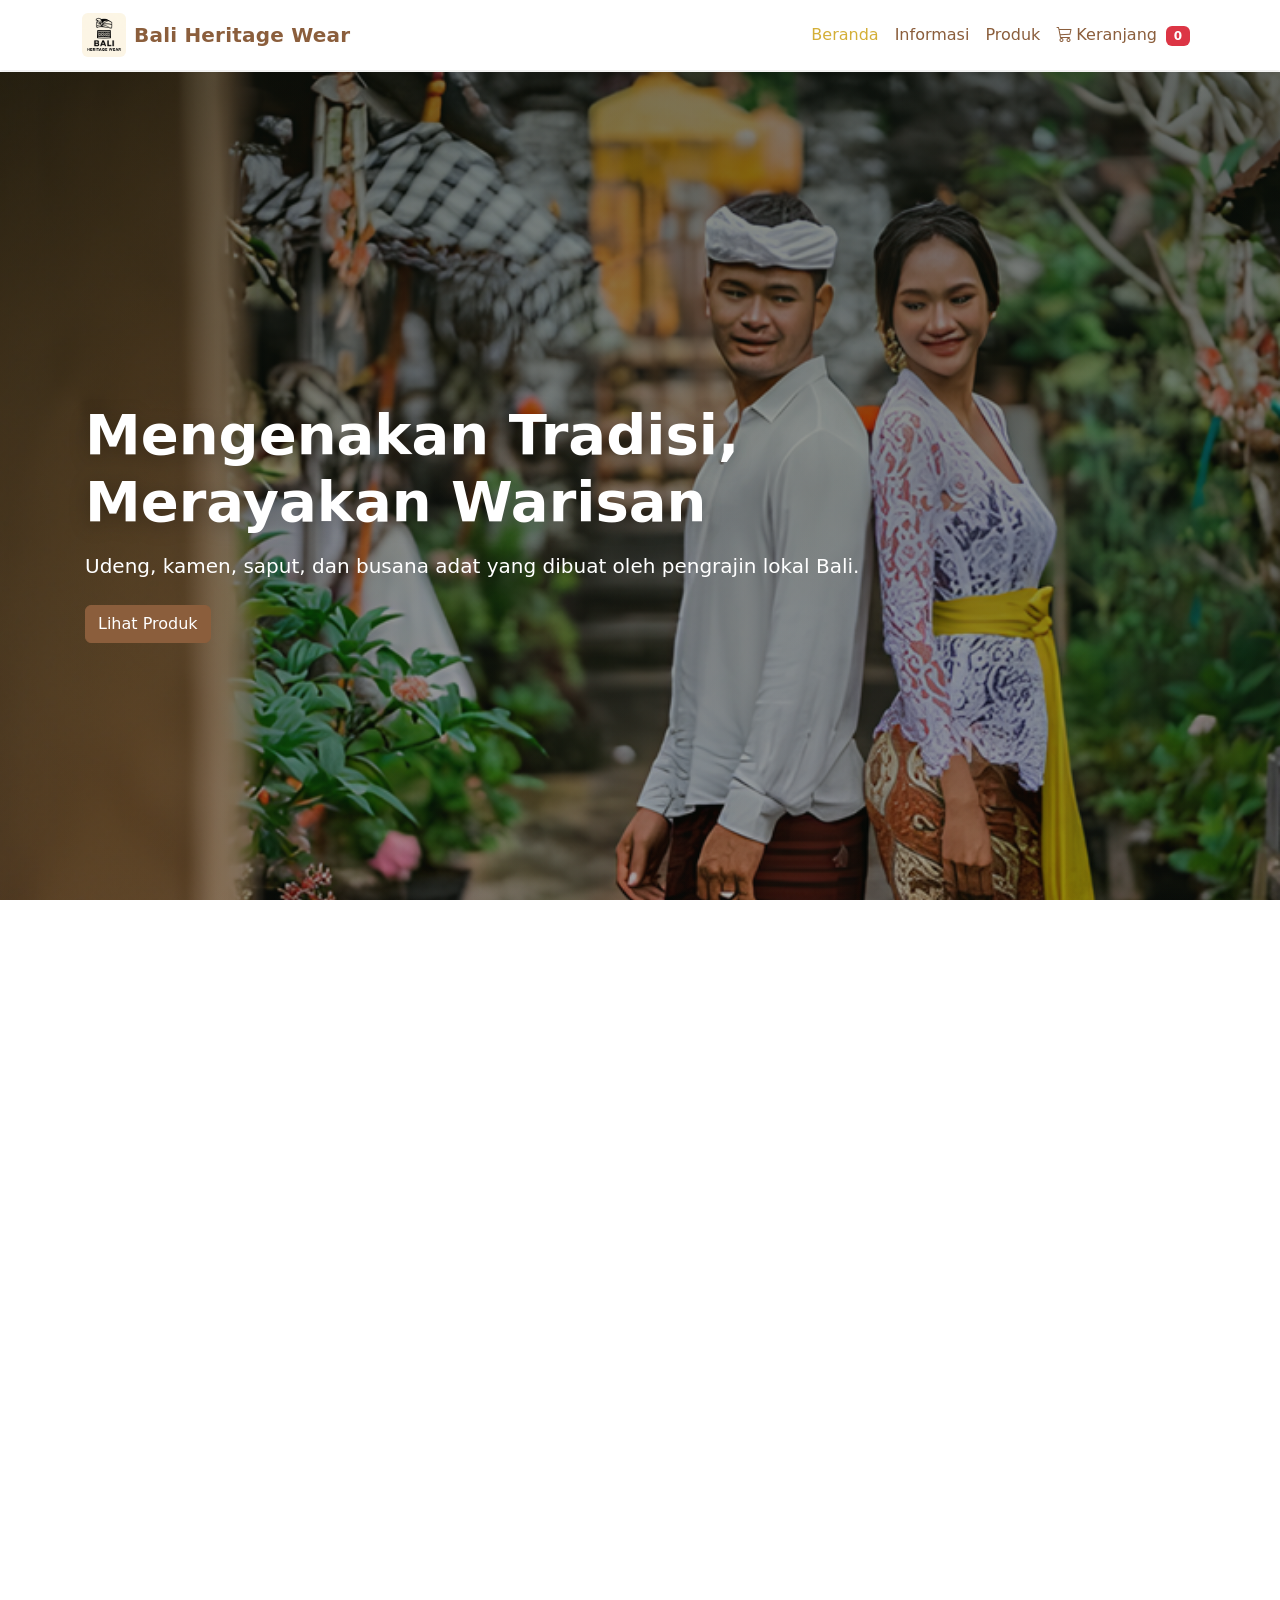
==== index.html @ f427a515 "Add files via upload" ====
<!DOCTYPE html>
<html lang="id">
<head>
  <meta charset="utf-8" />
  <meta name="viewport" content="width=device-width,initial-scale=1" />
  <title>Bali Heritage Wear — Warisan Bali dalam Setiap Jahitan</title>

  <!-- Bootstrap 5 -->
  <link href="https://cdn.jsdelivr.net/npm/bootstrap@5.3.3/dist/css/bootstrap.min.css" rel="stylesheet">

  <!-- Bootstrap Icons -->
  <link href="https://cdn.jsdelivr.net/npm/bootstrap-icons@1.11.3/font/bootstrap-icons.css" rel="stylesheet">

  <!-- Google Fonts -->
  <link href="https://fonts.googleapis.com/css2?family=Poppins:wght@300;400;600;700&display=swap" rel="stylesheet">

  <!-- Custom CSS -->
  <link rel="stylesheet" href="assets/css/style.css">
  <link rel="icon" href="assets/img/logo.png" type="image/png">
</head>
<body>

  <!-- NAVBAR -->
  <nav class="navbar navbar-expand-lg navbar-light sticky-top shadow-sm" id="mainNav">
    <div class="container">
      <a class="navbar-brand d-flex align-items-center gap-2" href="index.html">
        <img src="assets/img/logo.png" alt="logo" width="44" height="44" class="rounded">
        <span class="brand-title">Bali Heritage Wear</span>
      </a>

      <button class="navbar-toggler" type="button" data-bs-toggle="collapse" data-bs-target="#navMenu">
        <span class="navbar-toggler-icon"></span>
      </button>

      <div class="collapse navbar-collapse" id="navMenu">
        <ul class="navbar-nav ms-auto align-items-lg-center">
          <li class="nav-item"><a class="nav-link active" href="index.html">Beranda</a></li>
          <li class="nav-item"><a class="nav-link" href="informasi.html">Informasi</a></li>
          <li class="nav-item"><a class="nav-link" href="product.html">Produk</a></li>
          <li class="nav-item">
            <a class="nav-link" href="cart.html">
              <i class="bi bi-cart3 me-1"></i>Keranjang
              <span id="cart-count" class="badge bg-danger ms-1">0</span>
            </a>
          </li>
        </ul>
      </div>
    </div>
  </nav>

  <!-- HERO -->
  <header id="home" class="hero d-flex align-items-center">
    <div class="overlay"></div>
    <div class="container hero-inner text-start">
      <h1 class="display-4 fw-bold mb-3">Mengenakan Tradisi,<br>Merayakan Warisan</h1>
      <p class="lead mb-4">Udeng, kamen, saput, dan busana adat yang dibuat oleh pengrajin lokal Bali.</p>
      <div>
        <a href="product.html" class="btn btn-primary me-2">Lihat Produk</a>
      </div>
    </div>
  </header>

  <!-- ABOUT -->
  <section id="about" class="py-5">
    <div class="container">
      <div class="row align-items-center gy-4">
        <div class="col-md-6">
          <h2 class="fw-bold">Tentang Bali Heritage Wear</h2>
          <p class="text-muted">
            Bali Heritage Wear adalah UMKM yang memproduksi pakaian adat Bali secara tradisional dan berkelanjutan.
            Kami bekerja sama dengan pengrajin lokal untuk menjaga kualitas, estetika, dan kelestarian budaya.
          </p>
          <ul class="list-unstyled">
            <li class="mb-2"><i class="bi bi-check2-circle text-gold me-2"></i>Material ramah lingkungan</li>
            <li class="mb-2"><i class="bi bi-check2-circle text-gold me-2"></i>Pengrajin lokal bersertifikat</li>
            <li class="mb-2"><i class="bi bi-check2-circle text-gold me-2"></i>Pengiriman cepat domestik</li>
          </ul>
        </div>
        <div class="col-md-6 text-center">
          <img src="assets/img/tentang.jpeg" alt="craft" class="img-fluid rounded shadow-sm">
        </div>
      </div>
    </div>
  </section>

  <!-- PROMO MINGGU INI -->
  <section id="promo" class="py-5 bg-soft">
    <div class="container">
      <h3 class="fw-bold text-center mb-4">Promo Minggu Ini</h3>
      <div class="scroll-container d-flex gap-3">

        <!-- Card 1 -->
        <div class="card card-product flex-shrink-0" style="width: 18rem;">
          <img src="assets/img/product6.jpg" class="card-img-top" alt="Udeng Bali">
          <div class="card-body d-flex flex-column">
            <h5 class="card-title">Udeng Batik</h5>
            <p class="card-text text-muted mb-2">Udeng elegan, bahan adem cocok untuk upacara adat.</p>
            <p class="text-muted mb-3">
              <span class="text-decoration-line-through me-2">Rp150.000</span>
              <span class="fw-bold text-danger">Rp120.000</span>
            </p>
            <div class="mt-auto d-grid">
              <button class="btn btn-primary" onclick="addToCart(6)">Pesan</button>
            </div>
          </div>
        </div>

        <!-- Card 2 -->
        <div class="card card-product flex-shrink-0" style="width: 18rem;">
          <img src="assets/img/product7.jpg" class="card-img-top" alt="Kamen">
          <div class="card-body d-flex flex-column">
            <h5 class="card-title">Kebaya Kuning</h5>
            <p class="card-text text-muted mb-2">Kebaya Kuning, tersedia berbagai ukuran.</p>
            <p class="text-muted mb-3">
              <span class="text-decoration-line-through me-2">Rp180.000</span>
              <span class="fw-bold text-danger">Rp150.000</span>
            </p>
            <div class="mt-auto d-grid">
              <button class="btn btn-primary" onclick="addToCart(7)">Pesan</button>
            </div>
          </div>
        </div>

        <!-- Card 3 -->
        <div class="card card-product flex-shrink-0" style="width: 18rem;">
          <img src="assets/img/product8.jpg" class="card-img-top" alt="Baju Putih Adat">
          <div class="card-body d-flex flex-column">
            <h5 class="card-title">Kemeja Hitam</h5>
            <p class="card-text text-muted mb-2">Atasan Tradisional, nyaman & rapi.</p>
            <p class="text-muted mb-3">
              <span class="text-decoration-line-through me-2">Rp200.000</span>
              <span class="fw-bold text-danger">Rp180.000</span>
            </p>
            <div class="mt-auto d-grid">
              <button class="btn btn-primary" onclick="addToCart(8)">Pesan</button>
            </div>
          </div>
        </div>

        <!-- Card 4 -->
        <div class="card card-product flex-shrink-0" style="width: 18rem;">
          <img src="assets/img/product9.jpg" class="card-img-top" alt="Kamen Hitam">
          <div class="card-body d-flex flex-column">
            <h5 class="card-title">Kamen Hitam</h5>
            <p class="card-text text-muted mb-2">Kamen hitam, tersedia berbagai ukuran.</p>
            <p class="text-muted mb-3">
              <span class="text-decoration-line-through me-2">Rp180.000</span>
              <span class="fw-bold text-danger">Rp150.000</span>
            </p>
            <div class="mt-auto d-grid">
              <button class="btn btn-primary" onclick="addToCart(9)">Pesan</button>
            </div>
          </div>
        </div>

      </div>
    </div>
  </section>

  <!-- PRODUK UNGGULAN -->
  <section id="products" class="py-5 bg-soft">
    <div class="container">
      <h3 class="fw-bold text-center mb-4">Produk Unggulan</h3>
      <div class="row g-4">
        <div class="col-md-4">
          <div class="card card-product h-100">
            <img src="assets/img/product1.png" class="card-img-top" alt="Udeng Bali">
            <div class="card-body d-flex flex-column">
              <h5 class="card-title">Udeng Batik Tulis</h5>
              <p class="card-text text-muted mb-2">Udeng elegan, bahan adem cocok untuk upacara adat.</p>
              <p class="fw-bold text-brown mb-3">Rp150.000</p>
              <div class="mt-auto d-grid">
                <button class="btn btn-primary" onclick="addToCart(1)">Pesan</button>
              </div>
            </div>
          </div>
        </div>

        <div class="col-md-4">
          <div class="card card-product h-100">
            <img src="assets/img/product2.jpg" class="card-img-top" alt="Saput">
            <div class="card-body d-flex flex-column">
              <h5 class="card-title">Saput Songket Ungu</h5>
              <p class="card-text text-muted mb-2">Saput songket khas warna ungu.</p>
              <p class="fw-bold text-brown mb-3">Rp180.000</p>
              <div class="mt-auto d-grid">
                <button class="btn btn-primary" onclick="addToCart(2)">Pesan</button>
              </div>
            </div>
          </div>
        </div>

        <div class="col-md-4">
          <div class="card card-product h-100">
            <img src="assets/img/product3.jpeg" class="card-img-top" alt="Baju Putih">
            <div class="card-body d-flex flex-column">
              <h5 class="card-title">Kemeja Putih</h5>
              <p class="card-text text-muted mb-2">Atasan tradisional untuk sembahyang, nyaman & rapi.</p>
              <p class="fw-bold text-brown mb-3">Rp200.000</p>
              <div class="mt-auto d-grid">
                <button class="btn btn-primary" onclick="addToCart(3)">Pesan</button>
              </div>
            </div>
          </div>
        </div>
      </div>
    </div>
  </section>

  <!-- TESTIMONI -->
  <section id="testimoni" class="py-5 bg-light">
    <div class="container">
      <h3 class="fw-bold text-center mb-5">Pelanggan Kami Mencintai Kami!</h3>
      <div class="row g-4">
        <!-- Testimoni 1 -->
        <div class="col-md-4">
          <div class="card shadow-sm h-100 border-0 rounded-4 p-4">
            <div class="d-flex align-items-center mb-3">
              <img src="assets/img/user1.jpg" alt="I Ketut Baskom" class="rounded-circle me-3" width="60" height="60">
              <div>
                <h6 class="mb-0 fw-bold">I Ketut Baskom</h6>
                <small class="text-muted">Fotografer</small>
              </div>
            </div>
            <p class="text-muted fst-italic">“Udeng-nya keren banget! Bahan adem dan nyaman dipakai waktu upacara. Pelayanannya juga cepat dan ramah, pasti beli lagi nanti 👏”</p>
          </div>
        </div>

        <!-- Testimoni 2 -->
        <div class="col-md-4">
          <div class="card shadow-sm h-100 border-0 rounded-4 p-4">
            <div class="d-flex align-items-center mb-3">
              <img src="assets/img/user2.jpeg" alt="Anya Geraldine" class="rounded-circle me-3" width="60" height="60">
              <div>
                <h6 class="mb-0 fw-bold">Anya Geraldine</h6>
                <small class="text-muted">Konsumen Liburan</small>
              </div>
            </div>
            <p class="text-muted fst-italic">“Kain kamen-nya motifnya bagus banget, pas banget buat upacara di Bali. Dikirim cepat dan wangi banget pas datang 😄👍”</p>
          </div>
        </div>

        <!-- Testimoni 3 -->
        <div class="col-md-4">
          <div class="card shadow-sm h-100 border-0 rounded-4 p-4">
            <div class="d-flex align-items-center mb-3">
              <img src="assets/img/user3.jpg" alt="Jefri Niken" class="rounded-circle me-3" width="60" height="60">
              <div>
                <h6 class="mb-0 fw-bold">Jefri Niken</h6>
                <small class="text-muted">Konsumen Setia</small>
              </div>
            </div>
            <p class="text-muted fst-italic">“Sudah dua kali beli di sini, selalu puas. Produk baru mereka stylish tapi tetap tradisional. Pokoknya top banget! ❤️”</p>
          </div>
        </div>
      </div>
    </div>
  </section>

  <!-- FOOTER -->
  <footer class="bg-dark text-light pt-5">
    <div class="container pb-3">
      <div class="row gy-4">
        <div class="col-md-4">
          <h5 class="fw-bold mb-3 text-white">Tentang Kami</h5>
          <p class="small text-light opacity-75">
            Bali Heritage Wear adalah UMKM yang memproduksi pakaian adat Bali seperti udeng, kamen, dan baju adat.
            Kami berkomitmen menjaga warisan budaya dengan gaya modern dan berkelas.
          </p>
        </div>

        <div class="col-md-4">
          <h5 class="fw-bold mb-3 text-white">Sosial Media Kami</h5>
          <div class="d-flex gap-3 fs-4">
            <a href="#" class="text-light"><i class="bi bi-instagram"></i></a>
            <a href="#" class="text-light"><i class="bi bi-facebook"></i></a>
            <a href="#" class="text-light"><i class="bi bi-whatsapp"></i></a>
            <a href="#" class="text-light"><i class="bi bi-envelope"></i></a>
          </div>
        </div>

        <div class="col-md-4">
          <h5 class="fw-bold mb-3 text-white">Kontak Kami</h5>
          <ul class="list-unstyled small">
            <li class="mb-2">
              <i class="bi bi-whatsapp me-2 text-warning"></i>
              <span class="text-light">+62 812-3456-7890</span>
            </li>
            <li class="mb-2">
              <i class="bi bi-envelope me-2 text-warning"></i>
              <span class="text-light">info@baliheritagewear.com</span>
            </li>
            <li class="mb-2">
              <i class="bi bi-geo-alt me-2 text-warning"></i>
              <span class="text-light">Denpasar, Bali</span>
            </li>
            <li>
              <i class="bi bi-clock me-2 text-warning"></i>
              <span class="text-light">Senin - Minggu | 07:00 – 22:00</span>
            </li>
          </ul>
        </div>
      </div>

      <hr class="border-light opacity-25 mt-4">
      <p class="text-center small text-secondary mb-0">
        © 2025 <span class="text-light">Bali Heritage Wear</span> — Semua Hak Dilindungi
      </p>
    </div>
  </footer>

  <!-- Bootstrap JS -->
  <script src="https://cdn.jsdelivr.net/npm/bootstrap@5.3.3/dist/js/bootstrap.bundle.min.js"></script>
  <script src="assets/js/cart.js"></script>
  <script>
    updateCartBadge();
  </script>

</body>
</html>
---- assets/css/style.css ----
:root{
  --brown: #8B5E3C;
  --cream: #F8EDE3;
  --gold: #D4AF37;
  --green: #5B8A72;
  --muted: #6c757d;
  --card-shadow: 0 8px 30px rgba(11,20,12,0.06);
  font-family: 'Poppins', system-ui, -apple-system, "Segoe UI", Roboto, "Helvetica Neue", Arial;
}

*{
  box-sizing: border-box;
  margin: 0;
  padding: 0;
}

html, body {
  width: 100%;
  height: 100%;
  margin: 0;
  padding: 0;
  overflow-x: hidden;
  scroll-behavior: smooth;
  background: linear-gradient(180deg,#fff 0%, #fbfbf8 100%);
  color: #203226;
  -webkit-font-smoothing: antialiased;
  -moz-osx-font-smoothing: grayscale;
}

.navbar {
  margin-bottom: 0 !important;
}

#mainNav {
  position: fixed;
  top: 0;
  left: 0;
  width: 100%;
  z-index: 1030;
  background-color: #ffffff;
  transition: all 0.3s ease;
  box-shadow: 0 2px 10px rgba(0,0,0,0.05);
}

.hero {
  margin-top: 0;
  padding-top: 0;
  min-height: 100vh;
  background: 
    linear-gradient(180deg, rgba(11,20,12,0.35), rgba(11,20,12,0.15)),
    url('../img/hero.png') center/cover no-repeat;
  display: flex;
  align-items: center;
  justify-content: flex-start;
  position: relative;
  color: #fff;
  background-color: #2d2d2d;
}

body{
  margin:0;
  background: linear-gradient(180deg,#fff 0%, #fbfbf8 100%);
  color: #203226;
  -webkit-font-smoothing:antialiased;
  -moz-osx-font-smoothing:grayscale;
  scroll-behavior:smooth;
  padding-top:72px;
}

.brand-title{ 
  font-weight:700; 
  color:var(--brown); 
  letter-spacing:0.2px; 
}

.hero .overlay{
  position:absolute; inset:0;
  background: linear-gradient(180deg, rgba(11,20,12,0.28), rgba(11,20,12,0.18));
}
.hero-inner{ 
  position:relative; 
  z-index:2; 
  padding:48px 15px; 
}
.hero h1{ 
  color:#fff; 
  text-shadow:0 4px 20px rgba(0,0,0,0.25);
  animation: fadeInUp 1s ease forwards;
}

/* Animation */
@keyframes fadeInUp {
  from { opacity: 0; transform: translateY(40px); }
  to { opacity: 1; transform: translateY(0); }
}

/* Sections */
section { padding:60px 0; }
.bg-soft { 
  background: var(--cream) url('../img/motif-bali.png') repeat;
  background-size: contain;
}

/* Cards & products */
.card-product { 
  border-radius:12px; 
  overflow:hidden; 
  box-shadow:var(--card-shadow); 
  transition: all 0.3s ease;
}
.card-product:hover {
  transform: translateY(-6px);
  box-shadow: 0 10px 40px rgba(139,94,60,0.15);
}
.card-product img{ 
  height:260px; 
  object-fit:cover; 
}

/* Buttons */
.btn-primary { 
  background: var(--brown); 
  border-color: var(--brown); 
  transition: all 0.3s ease;
}
.btn-primary:hover { 
  background: #7a5133; 
  border-color:#7a5133;
  box-shadow: 0 4px 15px rgba(212, 175, 55, 0.4);
  transform: translateY(-2px);
}

/* Small screens */
@media (max-width:768px){
  .card-product img{ height:180px; }
  .hero{ min-height:50vh; }
}

.navbar-nav .nav-link {
  color: #8B5E3C !important;
  font-weight: 500;
}

.navbar-nav .nav-link:hover {
  color: var(--gold) !important;
}

.navbar-nav .nav-link.active {
  color: var(--gold) !important;
}

.scroll-container {
  overflow-x: auto;
  scroll-behavior: smooth;
  padding-bottom: 10px;
}
.scroll-container::-webkit-scrollbar {
  height: 8px;
}
.scroll-container::-webkit-scrollbar-thumb {
  background-color: rgba(139, 94, 60, 0.3);
  border-radius: 4px;
}
.text-brown {
  color: var(--brown);
}

#testimoni .card {
  transition: transform 0.2s ease, box-shadow 0.2s ease;
}
#testimoni .card:hover {
  transform: translateY(-5px);
  box-shadow: 0 8px 20px rgba(0,0,0,0.1);
}

.category-link.active {
  font-weight: 600;
  color: #8B4513 !important; /* cokelat elegan */
}

.category-link:hover {
  color: #A0522D !important;
  text-decoration: underline;
}

.card-product img,
.product-item img {
  height: 230px;            
  object-fit: cover;
  border-top-left-radius: 0.5rem;
  border-top-right-radius: 0.5rem;
}
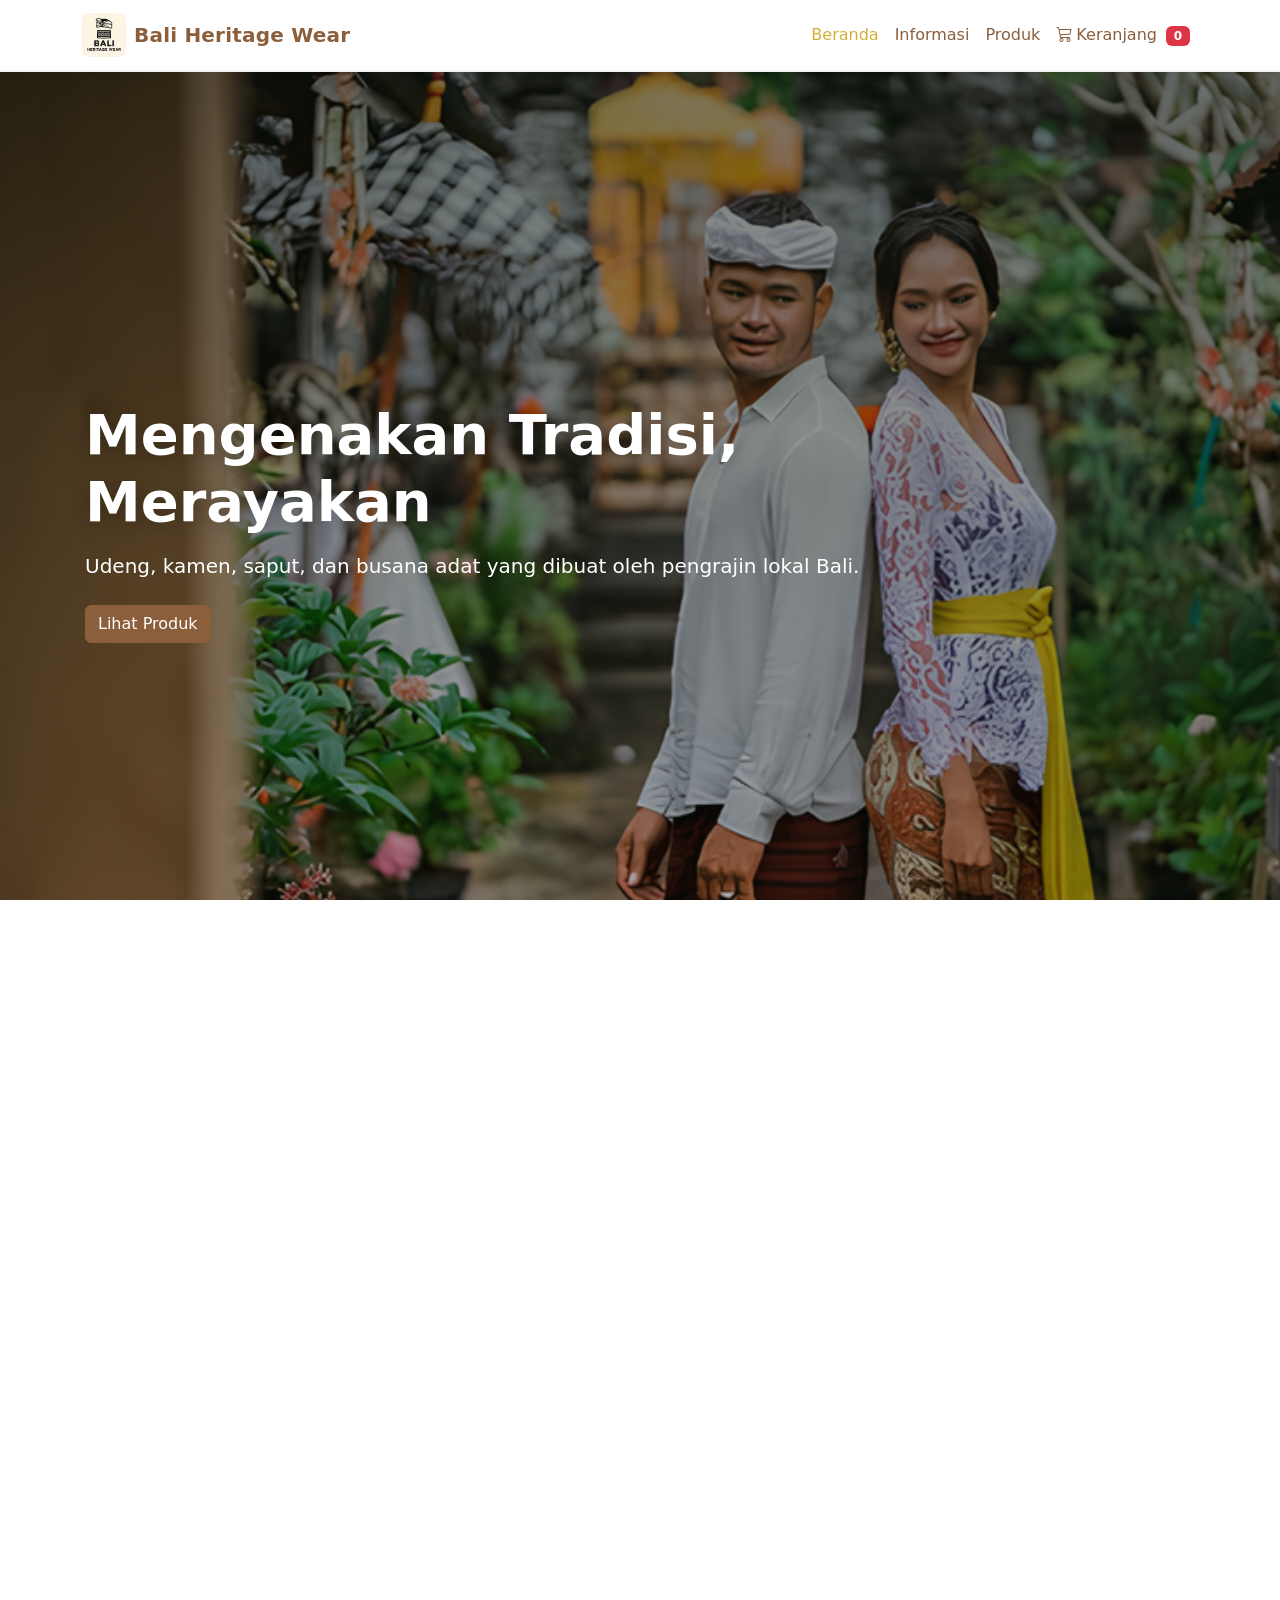
==== commit a2b74c62: "test ci/cd" ====
--- a/index.html
+++ b/index.html
@@ -52,7 +52,7 @@
   <header id="home" class="hero d-flex align-items-center">
     <div class="overlay"></div>
     <div class="container hero-inner text-start">
-      <h1 class="display-4 fw-bold mb-3">Mengenakan Tradisi,<br>Merayakan Warisan</h1>
+      <h1 class="display-4 fw-bold mb-3">Mengenakan Tradisi,<br>Merayakan</h1>
       <p class="lead mb-4">Udeng, kamen, saput, dan busana adat yang dibuat oleh pengrajin lokal Bali.</p>
       <div>
         <a href="product.html" class="btn btn-primary me-2">Lihat Produk</a>
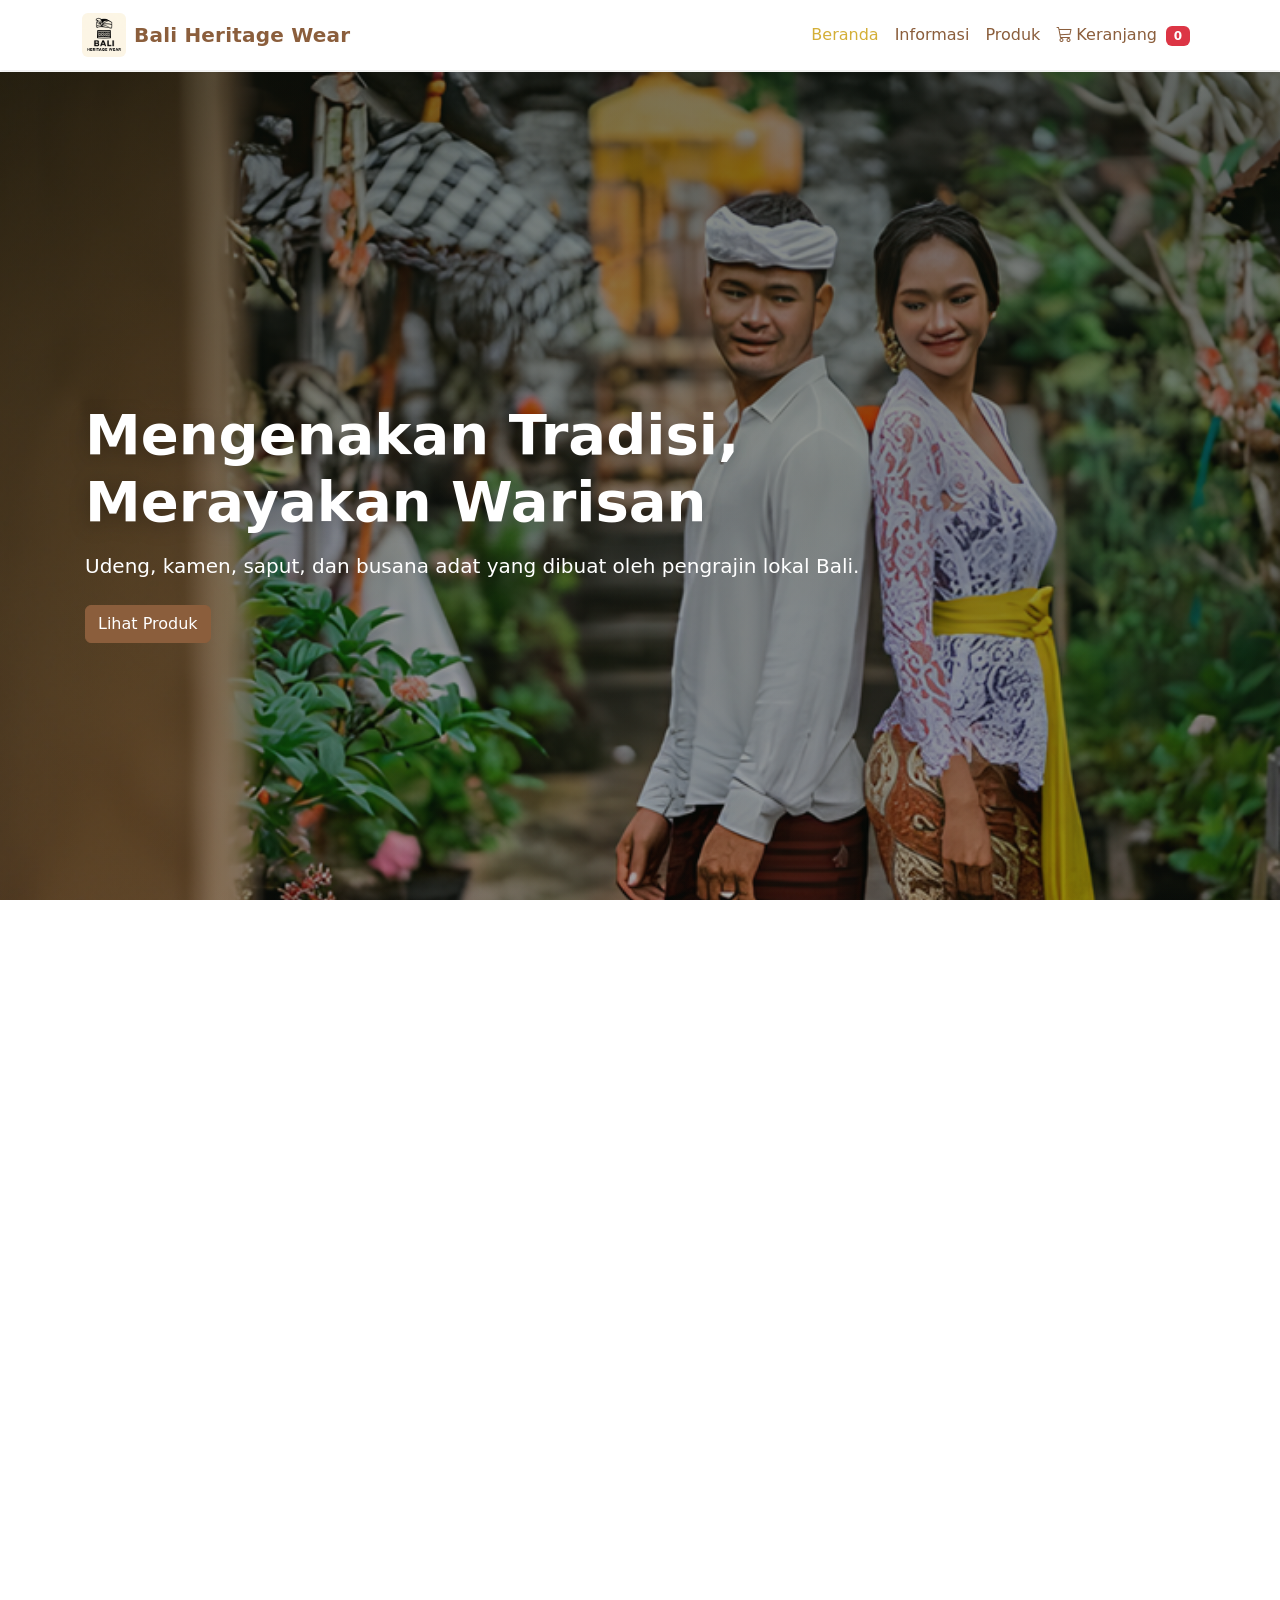
==== commit bbca903b: "test lagi" ====
--- a/index.html
+++ b/index.html
@@ -52,7 +52,7 @@
   <header id="home" class="hero d-flex align-items-center">
     <div class="overlay"></div>
     <div class="container hero-inner text-start">
-      <h1 class="display-4 fw-bold mb-3">Mengenakan Tradisi,<br>Merayakan</h1>
+      <h1 class="display-4 fw-bold mb-3">Mengenakan Tradisi,<br>Merayakan Warisan</h1>
       <p class="lead mb-4">Udeng, kamen, saput, dan busana adat yang dibuat oleh pengrajin lokal Bali.</p>
       <div>
         <a href="product.html" class="btn btn-primary me-2">Lihat Produk</a>
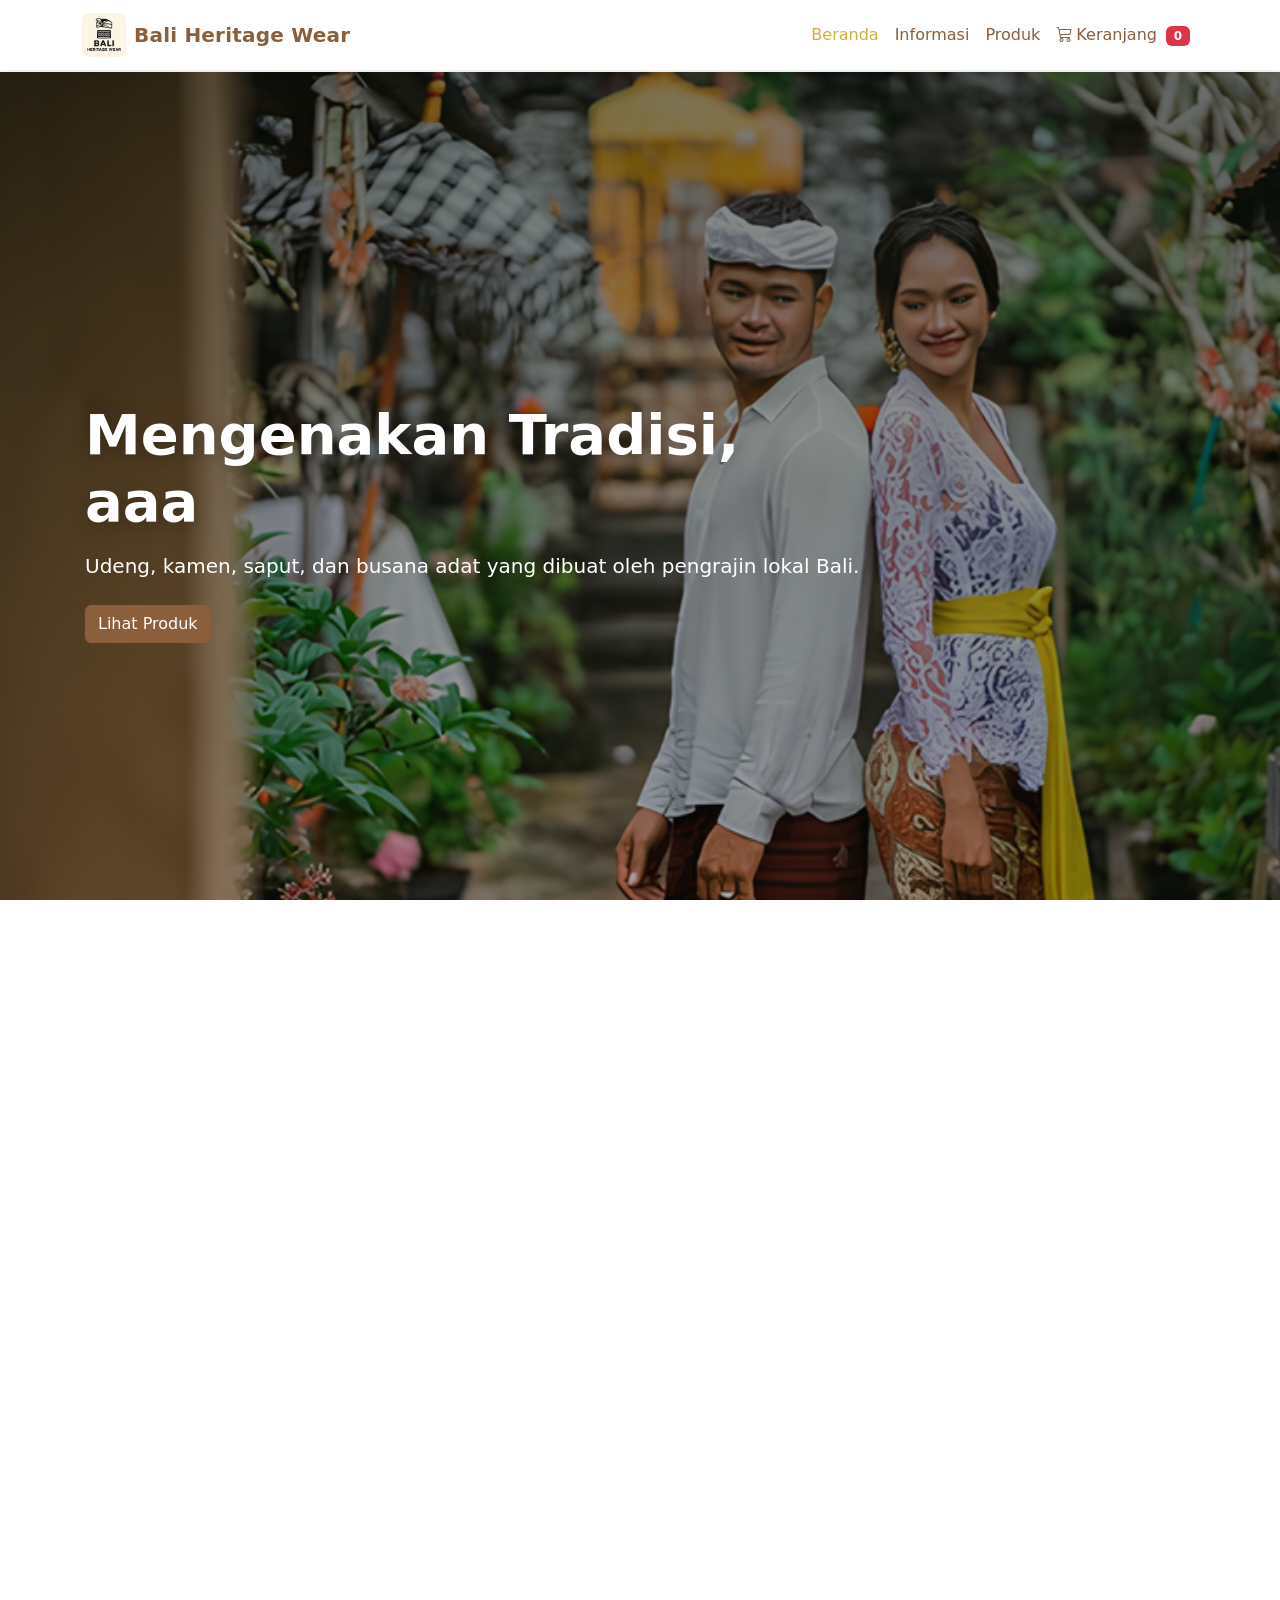
==== commit 018dd31c: "deploy ci/cd" ====
--- a/index.html
+++ b/index.html
@@ -52,7 +52,7 @@
   <header id="home" class="hero d-flex align-items-center">
     <div class="overlay"></div>
     <div class="container hero-inner text-start">
-      <h1 class="display-4 fw-bold mb-3">Mengenakan Tradisi,<br>Merayakan Warisan</h1>
+      <h1 class="display-4 fw-bold mb-3">Mengenakan Tradisi,<br>aaa</h1>
       <p class="lead mb-4">Udeng, kamen, saput, dan busana adat yang dibuat oleh pengrajin lokal Bali.</p>
       <div>
         <a href="product.html" class="btn btn-primary me-2">Lihat Produk</a>
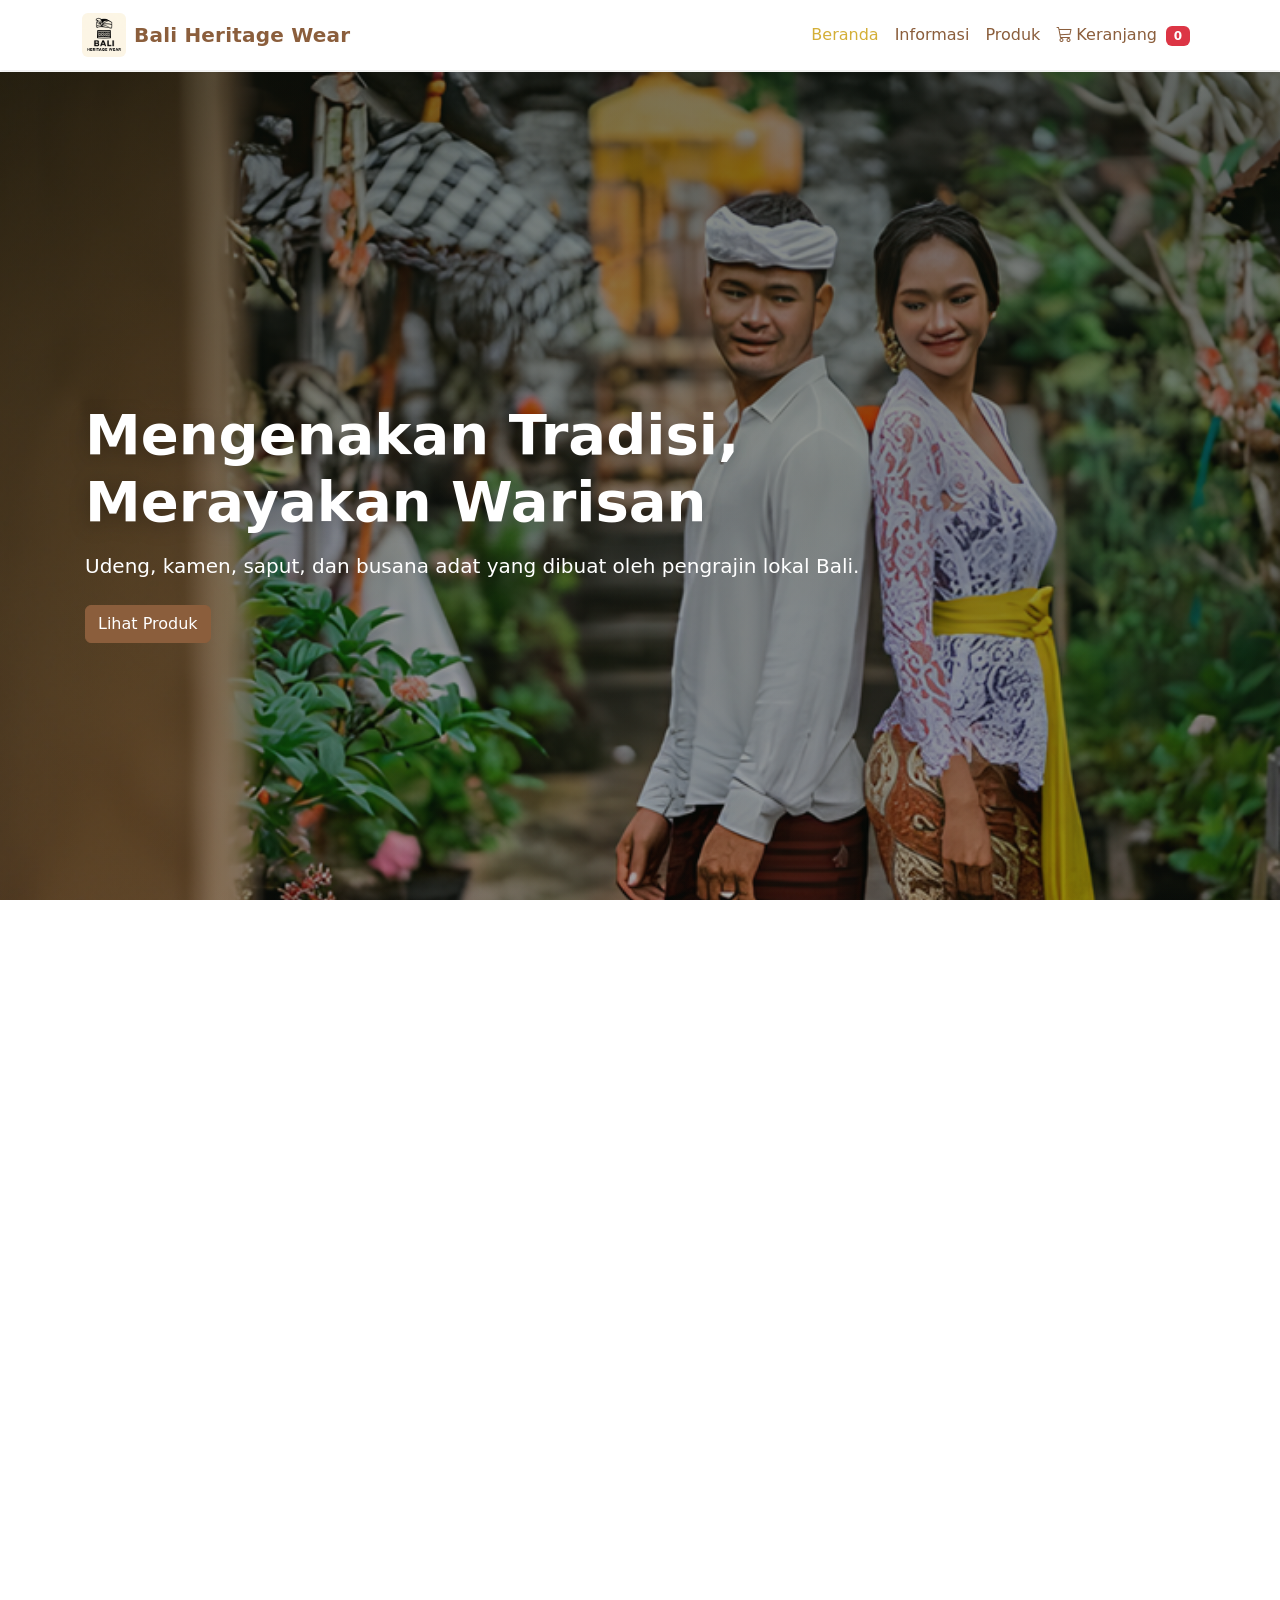
==== commit 2983f0a5: "deploy" ====
--- a/index.html
+++ b/index.html
@@ -52,7 +52,7 @@
   <header id="home" class="hero d-flex align-items-center">
     <div class="overlay"></div>
     <div class="container hero-inner text-start">
-      <h1 class="display-4 fw-bold mb-3">Mengenakan Tradisi,<br>aaa</h1>
+      <h1 class="display-4 fw-bold mb-3">Mengenakan Tradisi,<br>Merayakan Warisan</h1>
       <p class="lead mb-4">Udeng, kamen, saput, dan busana adat yang dibuat oleh pengrajin lokal Bali.</p>
       <div>
         <a href="product.html" class="btn btn-primary me-2">Lihat Produk</a>
